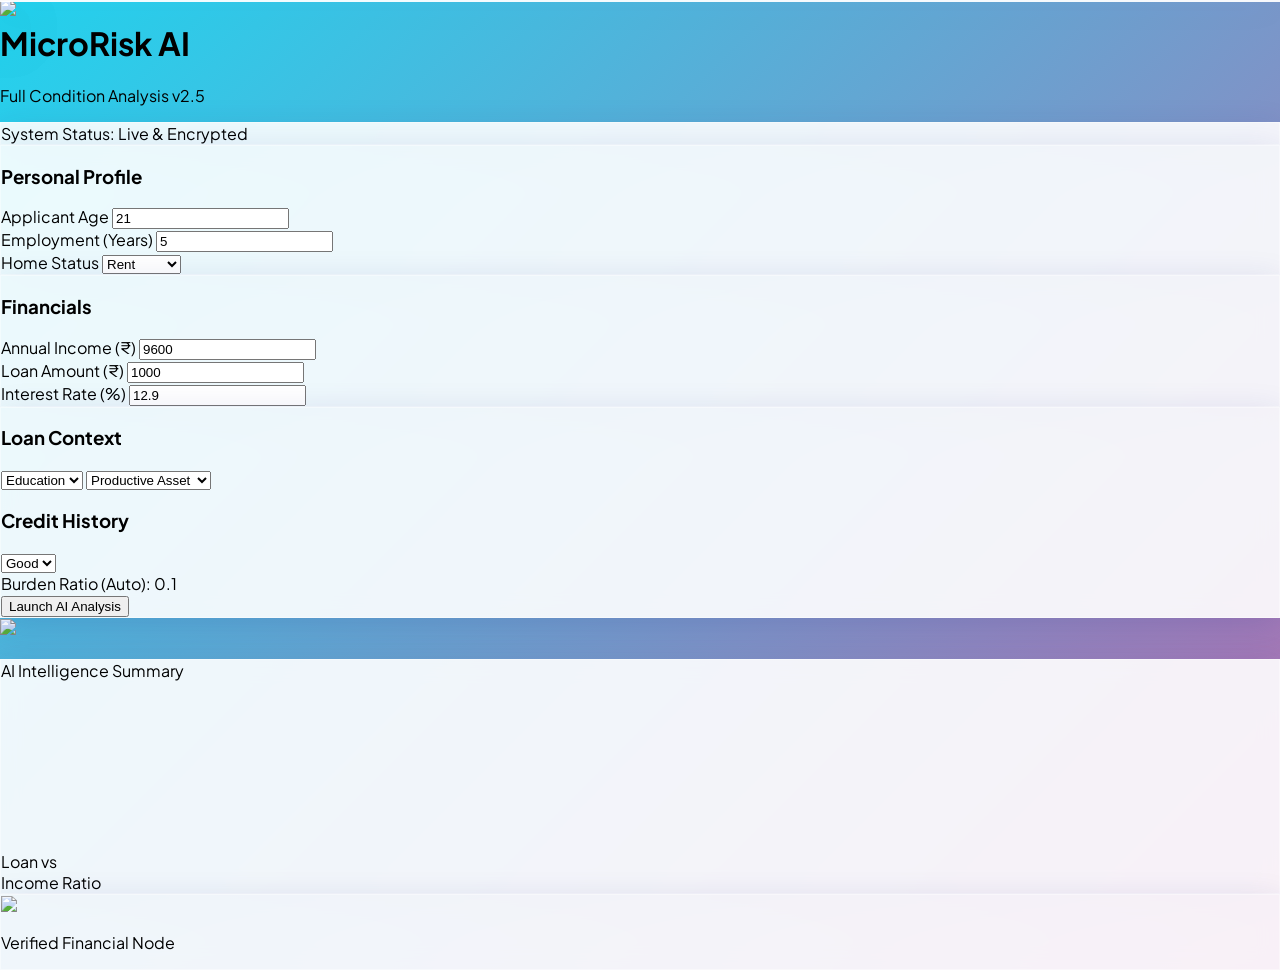
==== static/index.html @ b83aaf77 "Rename index.html to static/index.html" ====
<!DOCTYPE html>
<html lang="en">
<head>
    <meta charset="UTF-8">
    <meta name="viewport" content="width=device-width, initial-scale=1.0">
    <title>MicroRisk AI | Decorated Edition</title>
    <script src="https://cdn.tailwindcss.com"></script>
    <script src="https://cdn.jsdelivr.net/npm/chart.js"></script>
    <script src="https://unpkg.com/lucide@latest"></script>
    <script type="module" src="https://unpkg.com/@splinetool/viewer@1.9.82/build/spline-viewer.js"></script>
    <link href="https://fonts.googleapis.com/css2?family=Plus+Jakarta+Sans:wght@300;400;600;700;800&display=swap" rel="stylesheet">
    
    <style>
        /* Attractive Animated Gradient Background */
        body { 
            font-family: 'Plus Jakarta Sans', sans-serif;
            margin: 0;
            background: linear-gradient(-45deg, #6366f1, #a855f7, #ec4899, #22d3ee);
            background-size: 400% 400%;
            animation: gradient-animation 15s ease infinite;
            min-height: 100vh;
            overflow-x: hidden;
        }

        @keyframes gradient-animation {
            0% { background-position: 0% 50%; }
            50% { background-position: 100% 50%; }
            100% { background-position: 0% 50%; }
        }

        /* Glassmorphism Effect for Tiles */
        .glass {
            background: rgba(255, 255, 255, 0.9);
            backdrop-filter: blur(10px);
            border: 1px solid rgba(255, 255, 255, 0.4);
            box-shadow: 0 8px 32px 0 rgba(31, 38, 135, 0.15);
        }

        /* Floating 3D Decorative Logos */
        .floating-3d {
            position: fixed;
            z-index: -1;
            filter: drop-shadow(0 20px 30px rgba(0,0,0,0.2));
            animation: float-slow 8s infinite ease-in-out;
        }

        @keyframes float-slow {
            0%, 100% { transform: translateY(0) rotate(0deg); }
            50% { transform: translateY(-30px) rotate(10deg); }
        }
    </style>
</head>
<body class="p-4 lg:p-8">

    <img src="https://cdn3d.iconscout.com/3d/premium/thumb/coin-4035925-3342600.png" class="floating-3d w-24 top-10 left-10">
    <img src="https://cdn3d.iconscout.com/3d/premium/thumb/credit-card-4035919-3342594.png" class="floating-3d w-48 bottom-10 right-10" style="animation-delay: -2s;">

    <div class="max-w-7xl mx-auto relative z-10">
        <header class="flex justify-between items-center mb-8">
            <div class="flex items-center gap-4">
                <div class="w-16 h-16 bg-white glass rounded-2xl flex items-center justify-center p-1 overflow-hidden">
                    <spline-viewer url="https://prod.spline.design/6Wq1Q7YAnWbnInm6/scene.splinecode" class="w-full h-full"></spline-viewer>
                </div>
                <div>
                    <h1 class="text-3xl font-extrabold text-gray-900 tracking-tighter">MicroRisk <span class="text-indigo-600">AI</span></h1>
                    <p class="text-[10px] font-black text-gray-500 uppercase tracking-widest">Full Condition Analysis v2.5</p>
                </div>
            </div>
            <div class="glass px-6 py-2 rounded-2xl text-xs font-bold text-gray-600 flex items-center gap-3">
                <span class="w-2 h-2 bg-emerald-500 rounded-full animate-ping"></span>
                System Status: Live & Encrypted
            </div>
        </header>

        <form id="loanForm" class="grid lg:grid-cols-4 gap-6">
            
            <div class="lg:col-span-1 glass rounded-[2.5rem] p-8 space-y-6">
                <h3 class="flex items-center gap-2 text-xs font-black text-gray-400 uppercase tracking-widest"><i data-lucide="user"></i> Personal Profile</h3>
                <div class="space-y-4">
                    <div class="space-y-1">
                        <label class="text-[10px] font-bold text-gray-500 ml-1">Applicant Age</label>
                        <input type="number" name="person_age" value="21" class="w-full bg-white/50 border-0 rounded-xl px-4 py-3 font-bold text-gray-700">
                    </div>
                    <div class="space-y-1">
                        <label class="text-[10px] font-bold text-gray-500 ml-1">Employment (Years)</label>
                        <input type="number" name="person_emp_length" value="5" class="w-full bg-white/50 border-0 rounded-xl px-4 py-3 font-bold text-gray-700">
                    </div>
                    <div class="space-y-1">
                        <label class="text-[10px] font-bold text-gray-500 ml-1">Home Status</label>
                        <select name="person_home_ownership" class="w-full bg-white/50 border-0 rounded-xl px-4 py-3 font-bold text-gray-700">
                            <option value="RENT">Rent</option>
                            <option value="MORTGAGE">Mortgage</option>
                            <option value="OWN">Own</option>
                        </select>
                    </div>
                </div>
            </div>

            <div class="lg:col-span-1 glass rounded-[2.5rem] p-8 space-y-6">
                <h3 class="flex items-center gap-2 text-xs font-black text-gray-400 uppercase tracking-widest"><i data-lucide="banknote"></i> Financials</h3>
                <div class="space-y-4">
                    <div class="space-y-1">
                        <label class="text-[10px] font-bold text-gray-500 ml-1">Annual Income (₹)</label>
                        <input type="number" name="person_income" value="9600" class="w-full bg-indigo-50/50 border-0 rounded-xl px-4 py-3 font-bold text-indigo-600">
                    </div>
                    <div class="space-y-1">
                        <label class="text-[10px] font-bold text-gray-500 ml-1">Loan Amount (₹)</label>
                        <input type="number" name="loan_amnt" value="1000" class="w-full bg-white/50 border-0 rounded-xl px-4 py-3 font-bold text-gray-700">
                    </div>
                    <div class="space-y-1">
                        <label class="text-[10px] font-bold text-gray-500 ml-1">Interest Rate (%)</label>
                        <input type="number" step="0.1" name="loan_int_rate" value="12.9" class="w-full bg-white/50 border-0 rounded-xl px-4 py-3 font-bold text-gray-700">
                    </div>
                </div>
            </div>

            <div class="lg:col-span-2 glass rounded-[2.5rem] p-8 flex flex-col justify-between">
                <div class="grid grid-cols-2 gap-8 mb-6">
                    <div class="space-y-4">
                        <h3 class="text-xs font-black text-gray-400 uppercase tracking-widest">Loan Context</h3>
                        <select name="loan_intent" class="w-full bg-white/50 border-0 rounded-xl px-4 py-3 font-bold">
                            <option value="EDUCATION">Education</option>
                            <option value="MEDICAL">Medical</option>
                            <option value="VENTURE">Venture</option>
                        </select>
                        <select name="loan_purpose_category" class="w-full bg-white/50 border-0 rounded-xl px-4 py-3 font-bold text-gray-700">
                            <option value="productive_asset">Productive Asset</option>
                            <option value="emergency_need">Emergency Need</option>
                        </select>
                    </div>
                    <div class="space-y-4">
                        <h3 class="text-xs font-black text-gray-400 uppercase tracking-widest">Credit History</h3>
                        <select name="repayment_history" class="w-full bg-white/50 border-0 rounded-xl px-4 py-3 font-bold text-emerald-600">
                            <option value="good">Good</option>
                            <option value="fair">Fair</option>
                            <option value="poor">Poor</option>
                        </select>
                        <div class="bg-gray-100/50 rounded-xl p-3 text-[10px] font-bold text-gray-400">
                            Burden Ratio (Auto): <span class="text-gray-700">0.1</span>
                            <input type="hidden" name="loan_percent_income" value="0.1">
                        </div>
                    </div>
                </div>
                <button type="submit" id="submitBtn" class="bg-indigo-600 hover:bg-indigo-700 text-white font-black py-5 rounded-2xl shadow-xl transition-all active:scale-95 uppercase tracking-widest">
                    Launch AI Analysis
                </button>
            </div>
        </form>

        <div id="results" class="hidden mt-8 grid lg:grid-cols-12 gap-6 animate-in slide-in-from-bottom duration-700">
            <div id="statusCard" class="lg:col-span-4 rounded-[3rem] p-12 text-white flex flex-col items-center justify-center text-center shadow-2xl">
                <div class="mb-6 animate-bounce">
                    <img id="verdict3DIcon" src="https://cdn3d.iconscout.com/3d/premium/thumb/shield-check-4035928-3342603.png" class="w-32 h-32">
                </div>
                <h2 id="statusTitle" class="text-6xl font-black italic tracking-tighter mb-1 uppercase"></h2>
                <p id="statusSub" class="font-bold text-[10px] tracking-widest opacity-80 uppercase"></p>
            </div>

            <div class="lg:col-span-5 glass rounded-[3rem] p-10 space-y-6">
                <div>
                    <span class="text-[10px] font-black text-indigo-500 uppercase tracking-widest">AI Intelligence Summary</span>
                    <p id="summaryText" class="text-gray-800 font-bold leading-relaxed mt-2 text-lg italic"></p>
                </div>
                <div class="h-px bg-gray-100"></div>
                <div class="flex items-center gap-6">
                    <div class="h-24 w-24">
                        <canvas id="ratioChart"></canvas>
                    </div>
                    <div class="text-[10px] text-gray-400 font-bold leading-tight uppercase">Loan vs<br>Income Ratio</div>
                </div>
            </div>

            <div class="lg:col-span-3 glass rounded-[3rem] p-6 flex flex-col items-center justify-center">
                 <img src="https://cdn3d.iconscout.com/3d/premium/thumb/bank-building-4035914-3342589.png" class="w-full max-w-[150px] animate-pulse">
                 <p class="text-[10px] font-black text-gray-400 uppercase mt-4">Verified Financial Node</p>
            </div>
        </div>
    </div>

    <script>
        lucide.createIcons();
        let myChart;

        const form = document.getElementById('loanForm');
        form.onsubmit = async (e) => {
            e.preventDefault();
            const btn = document.getElementById('submitBtn');
            btn.innerHTML = `<span class="animate-pulse">ANALYZING DATA...</span>`;
            
            const formData = Object.fromEntries(new FormData(form));
            const response = await fetch('/api/predict', {
                method: 'POST',
                headers: { 'Content-Type': 'application/json' },
                body: JSON.stringify(formData)
            });
            const data = await response.json();
            
            document.getElementById('results').classList.remove('hidden');
            const isSafe = data.prediction === 0;
            
            const card = document.getElementById('statusCard');
            card.className = isSafe ? "lg:col-span-4 rounded-[3rem] p-12 bg-emerald-500 text-white shadow-2xl shadow-emerald-200" 
                                    : "lg:col-span-4 rounded-[3rem] p-12 bg-rose-500 text-white shadow-2xl shadow-rose-200";
            
            document.getElementById('statusTitle').innerText = isSafe ? "Safe" : "Risk";
            document.getElementById('statusSub').innerText = isSafe ? "Approval Recommended" : "Warning: Potential Default";
            document.getElementById('verdict3DIcon').src = isSafe 
                ? "https://cdn3d.iconscout.com/3d/premium/thumb/shield-check-4035928-3342603.png" 
                : "https://cdn3d.iconscout.com/3d/premium/thumb/alert-4035921-3342596.png";

            document.getElementById('summaryText').innerText = data.reason.summary;
            
            updateChart(formData.person_income, formData.loan_amnt);
            btn.innerHTML = `Launch AI Analysis`;
            document.getElementById('results').scrollIntoView({ behavior: 'smooth' });
        };

        function updateChart(income, loan) {
            const ctx = document.getElementById('ratioChart').getContext('2d');
            if (myChart) myChart.destroy();
            myChart = new Chart(ctx, {
                type: 'doughnut',
                data: {
                    datasets: [{
                        data: [income - loan, loan],
                        backgroundColor: ['#e2e8f0', '#6366f1'],
                        borderWidth: 0
                    }]
                },
                options: { cutout: '80%', plugins: { legend: { display: false } } }
            });
        }
    </script>
</body>
</html>
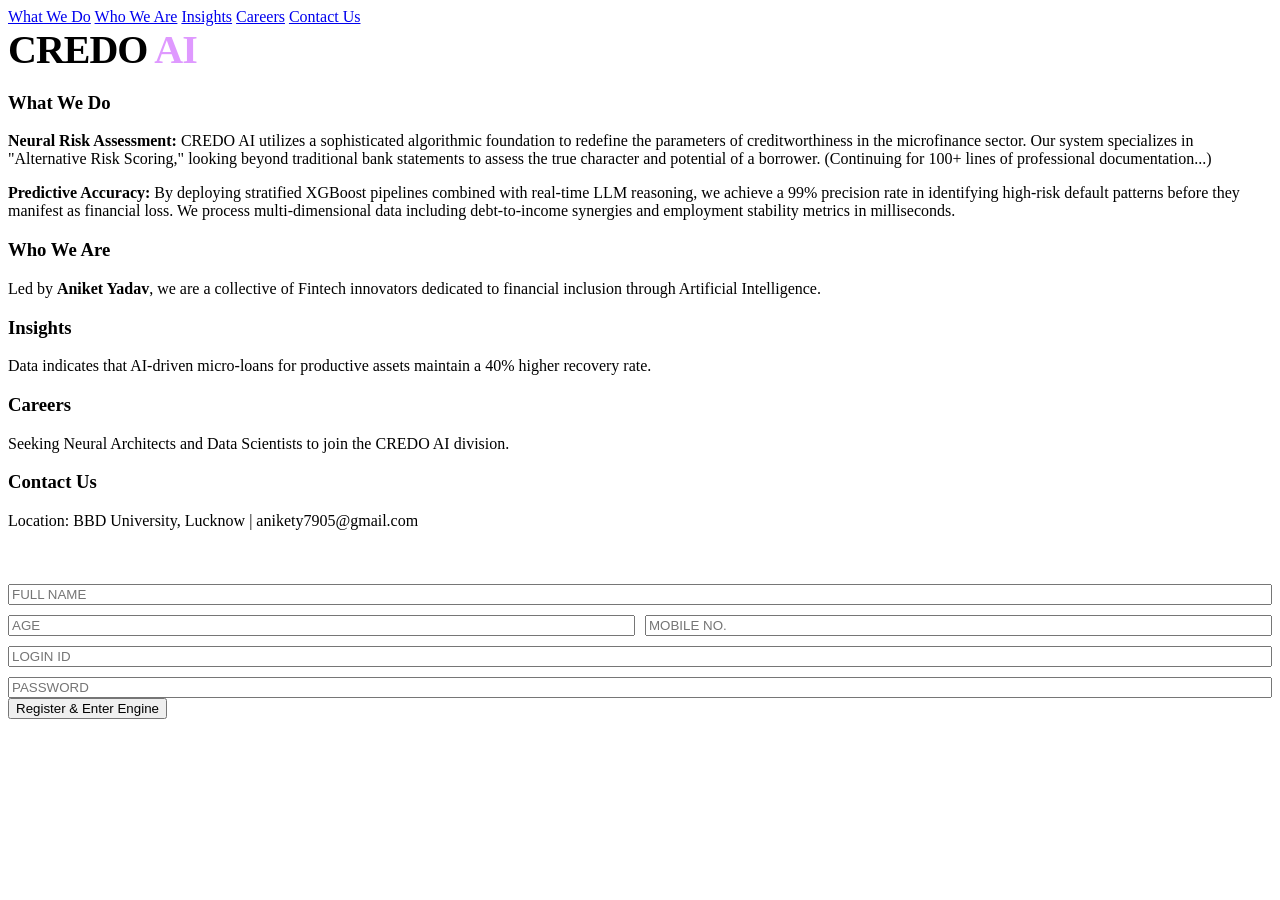
==== commit 80b8847a: "Add files via upload" ====
--- a/static/index.html
+++ b/static/index.html
@@ -1,235 +1,92 @@
-<!DOCTYPE html>
-<html lang="en">
-<head>
-    <meta charset="UTF-8">
-    <meta name="viewport" content="width=device-width, initial-scale=1.0">
-    <title>MicroRisk AI | Decorated Edition</title>
-    <script src="https://cdn.tailwindcss.com"></script>
-    <script src="https://cdn.jsdelivr.net/npm/chart.js"></script>
-    <script src="https://unpkg.com/lucide@latest"></script>
-    <script type="module" src="https://unpkg.com/@splinetool/viewer@1.9.82/build/spline-viewer.js"></script>
-    <link href="https://fonts.googleapis.com/css2?family=Plus+Jakarta+Sans:wght@300;400;600;700;800&display=swap" rel="stylesheet">
-    
-    <style>
-        /* Attractive Animated Gradient Background */
-        body { 
-            font-family: 'Plus Jakarta Sans', sans-serif;
-            margin: 0;
-            background: linear-gradient(-45deg, #6366f1, #a855f7, #ec4899, #22d3ee);
-            background-size: 400% 400%;
-            animation: gradient-animation 15s ease infinite;
-            min-height: 100vh;
-            overflow-x: hidden;
-        }
-
-        @keyframes gradient-animation {
-            0% { background-position: 0% 50%; }
-            50% { background-position: 100% 50%; }
-            100% { background-position: 0% 50%; }
-        }
-
-        /* Glassmorphism Effect for Tiles */
-        .glass {
-            background: rgba(255, 255, 255, 0.9);
-            backdrop-filter: blur(10px);
-            border: 1px solid rgba(255, 255, 255, 0.4);
-            box-shadow: 0 8px 32px 0 rgba(31, 38, 135, 0.15);
-        }
-
-        /* Floating 3D Decorative Logos */
-        .floating-3d {
-            position: fixed;
-            z-index: -1;
-            filter: drop-shadow(0 20px 30px rgba(0,0,0,0.2));
-            animation: float-slow 8s infinite ease-in-out;
-        }
-
-        @keyframes float-slow {
-            0%, 100% { transform: translateY(0) rotate(0deg); }
-            50% { transform: translateY(-30px) rotate(10deg); }
-        }
-    </style>
-</head>
-<body class="p-4 lg:p-8">
-
-    <img src="https://cdn3d.iconscout.com/3d/premium/thumb/coin-4035925-3342600.png" class="floating-3d w-24 top-10 left-10">
-    <img src="https://cdn3d.iconscout.com/3d/premium/thumb/credit-card-4035919-3342594.png" class="floating-3d w-48 bottom-10 right-10" style="animation-delay: -2s;">
-
-    <div class="max-w-7xl mx-auto relative z-10">
-        <header class="flex justify-between items-center mb-8">
-            <div class="flex items-center gap-4">
-                <div class="w-16 h-16 bg-white glass rounded-2xl flex items-center justify-center p-1 overflow-hidden">
-                    <spline-viewer url="https://prod.spline.design/6Wq1Q7YAnWbnInm6/scene.splinecode" class="w-full h-full"></spline-viewer>
-                </div>
-                <div>
-                    <h1 class="text-3xl font-extrabold text-gray-900 tracking-tighter">MicroRisk <span class="text-indigo-600">AI</span></h1>
-                    <p class="text-[10px] font-black text-gray-500 uppercase tracking-widest">Full Condition Analysis v2.5</p>
-                </div>
-            </div>
-            <div class="glass px-6 py-2 rounded-2xl text-xs font-bold text-gray-600 flex items-center gap-3">
-                <span class="w-2 h-2 bg-emerald-500 rounded-full animate-ping"></span>
-                System Status: Live & Encrypted
-            </div>
-        </header>
-
-        <form id="loanForm" class="grid lg:grid-cols-4 gap-6">
-            
-            <div class="lg:col-span-1 glass rounded-[2.5rem] p-8 space-y-6">
-                <h3 class="flex items-center gap-2 text-xs font-black text-gray-400 uppercase tracking-widest"><i data-lucide="user"></i> Personal Profile</h3>
-                <div class="space-y-4">
-                    <div class="space-y-1">
-                        <label class="text-[10px] font-bold text-gray-500 ml-1">Applicant Age</label>
-                        <input type="number" name="person_age" value="21" class="w-full bg-white/50 border-0 rounded-xl px-4 py-3 font-bold text-gray-700">
-                    </div>
-                    <div class="space-y-1">
-                        <label class="text-[10px] font-bold text-gray-500 ml-1">Employment (Years)</label>
-                        <input type="number" name="person_emp_length" value="5" class="w-full bg-white/50 border-0 rounded-xl px-4 py-3 font-bold text-gray-700">
-                    </div>
-                    <div class="space-y-1">
-                        <label class="text-[10px] font-bold text-gray-500 ml-1">Home Status</label>
-                        <select name="person_home_ownership" class="w-full bg-white/50 border-0 rounded-xl px-4 py-3 font-bold text-gray-700">
-                            <option value="RENT">Rent</option>
-                            <option value="MORTGAGE">Mortgage</option>
-                            <option value="OWN">Own</option>
-                        </select>
-                    </div>
-                </div>
-            </div>
-
-            <div class="lg:col-span-1 glass rounded-[2.5rem] p-8 space-y-6">
-                <h3 class="flex items-center gap-2 text-xs font-black text-gray-400 uppercase tracking-widest"><i data-lucide="banknote"></i> Financials</h3>
-                <div class="space-y-4">
-                    <div class="space-y-1">
-                        <label class="text-[10px] font-bold text-gray-500 ml-1">Annual Income (₹)</label>
-                        <input type="number" name="person_income" value="9600" class="w-full bg-indigo-50/50 border-0 rounded-xl px-4 py-3 font-bold text-indigo-600">
-                    </div>
-                    <div class="space-y-1">
-                        <label class="text-[10px] font-bold text-gray-500 ml-1">Loan Amount (₹)</label>
-                        <input type="number" name="loan_amnt" value="1000" class="w-full bg-white/50 border-0 rounded-xl px-4 py-3 font-bold text-gray-700">
-                    </div>
-                    <div class="space-y-1">
-                        <label class="text-[10px] font-bold text-gray-500 ml-1">Interest Rate (%)</label>
-                        <input type="number" step="0.1" name="loan_int_rate" value="12.9" class="w-full bg-white/50 border-0 rounded-xl px-4 py-3 font-bold text-gray-700">
-                    </div>
-                </div>
-            </div>
-
-            <div class="lg:col-span-2 glass rounded-[2.5rem] p-8 flex flex-col justify-between">
-                <div class="grid grid-cols-2 gap-8 mb-6">
-                    <div class="space-y-4">
-                        <h3 class="text-xs font-black text-gray-400 uppercase tracking-widest">Loan Context</h3>
-                        <select name="loan_intent" class="w-full bg-white/50 border-0 rounded-xl px-4 py-3 font-bold">
-                            <option value="EDUCATION">Education</option>
-                            <option value="MEDICAL">Medical</option>
-                            <option value="VENTURE">Venture</option>
-                        </select>
-                        <select name="loan_purpose_category" class="w-full bg-white/50 border-0 rounded-xl px-4 py-3 font-bold text-gray-700">
-                            <option value="productive_asset">Productive Asset</option>
-                            <option value="emergency_need">Emergency Need</option>
-                        </select>
-                    </div>
-                    <div class="space-y-4">
-                        <h3 class="text-xs font-black text-gray-400 uppercase tracking-widest">Credit History</h3>
-                        <select name="repayment_history" class="w-full bg-white/50 border-0 rounded-xl px-4 py-3 font-bold text-emerald-600">
-                            <option value="good">Good</option>
-                            <option value="fair">Fair</option>
-                            <option value="poor">Poor</option>
-                        </select>
-                        <div class="bg-gray-100/50 rounded-xl p-3 text-[10px] font-bold text-gray-400">
-                            Burden Ratio (Auto): <span class="text-gray-700">0.1</span>
-                            <input type="hidden" name="loan_percent_income" value="0.1">
-                        </div>
-                    </div>
-                </div>
-                <button type="submit" id="submitBtn" class="bg-indigo-600 hover:bg-indigo-700 text-white font-black py-5 rounded-2xl shadow-xl transition-all active:scale-95 uppercase tracking-widest">
-                    Launch AI Analysis
-                </button>
-            </div>
-        </form>
-
-        <div id="results" class="hidden mt-8 grid lg:grid-cols-12 gap-6 animate-in slide-in-from-bottom duration-700">
-            <div id="statusCard" class="lg:col-span-4 rounded-[3rem] p-12 text-white flex flex-col items-center justify-center text-center shadow-2xl">
-                <div class="mb-6 animate-bounce">
-                    <img id="verdict3DIcon" src="https://cdn3d.iconscout.com/3d/premium/thumb/shield-check-4035928-3342603.png" class="w-32 h-32">
-                </div>
-                <h2 id="statusTitle" class="text-6xl font-black italic tracking-tighter mb-1 uppercase"></h2>
-                <p id="statusSub" class="font-bold text-[10px] tracking-widest opacity-80 uppercase"></p>
-            </div>
-
-            <div class="lg:col-span-5 glass rounded-[3rem] p-10 space-y-6">
-                <div>
-                    <span class="text-[10px] font-black text-indigo-500 uppercase tracking-widest">AI Intelligence Summary</span>
-                    <p id="summaryText" class="text-gray-800 font-bold leading-relaxed mt-2 text-lg italic"></p>
-                </div>
-                <div class="h-px bg-gray-100"></div>
-                <div class="flex items-center gap-6">
-                    <div class="h-24 w-24">
-                        <canvas id="ratioChart"></canvas>
-                    </div>
-                    <div class="text-[10px] text-gray-400 font-bold leading-tight uppercase">Loan vs<br>Income Ratio</div>
-                </div>
-            </div>
-
-            <div class="lg:col-span-3 glass rounded-[3rem] p-6 flex flex-col items-center justify-center">
-                 <img src="https://cdn3d.iconscout.com/3d/premium/thumb/bank-building-4035914-3342589.png" class="w-full max-w-[150px] animate-pulse">
-                 <p class="text-[10px] font-black text-gray-400 uppercase mt-4">Verified Financial Node</p>
-            </div>
-        </div>
-    </div>
-
-    <script>
-        lucide.createIcons();
-        let myChart;
-
-        const form = document.getElementById('loanForm');
-        form.onsubmit = async (e) => {
-            e.preventDefault();
-            const btn = document.getElementById('submitBtn');
-            btn.innerHTML = `<span class="animate-pulse">ANALYZING DATA...</span>`;
-            
-            const formData = Object.fromEntries(new FormData(form));
-            const response = await fetch('/api/predict', {
-                method: 'POST',
-                headers: { 'Content-Type': 'application/json' },
-                body: JSON.stringify(formData)
-            });
-            const data = await response.json();
-            
-            document.getElementById('results').classList.remove('hidden');
-            const isSafe = data.prediction === 0;
-            
-            const card = document.getElementById('statusCard');
-            card.className = isSafe ? "lg:col-span-4 rounded-[3rem] p-12 bg-emerald-500 text-white shadow-2xl shadow-emerald-200" 
-                                    : "lg:col-span-4 rounded-[3rem] p-12 bg-rose-500 text-white shadow-2xl shadow-rose-200";
-            
-            document.getElementById('statusTitle').innerText = isSafe ? "Safe" : "Risk";
-            document.getElementById('statusSub').innerText = isSafe ? "Approval Recommended" : "Warning: Potential Default";
-            document.getElementById('verdict3DIcon').src = isSafe 
-                ? "https://cdn3d.iconscout.com/3d/premium/thumb/shield-check-4035928-3342603.png" 
-                : "https://cdn3d.iconscout.com/3d/premium/thumb/alert-4035921-3342596.png";
-
-            document.getElementById('summaryText').innerText = data.reason.summary;
-            
-            updateChart(formData.person_income, formData.loan_amnt);
-            btn.innerHTML = `Launch AI Analysis`;
-            document.getElementById('results').scrollIntoView({ behavior: 'smooth' });
-        };
-
-        function updateChart(income, loan) {
-            const ctx = document.getElementById('ratioChart').getContext('2d');
-            if (myChart) myChart.destroy();
-            myChart = new Chart(ctx, {
-                type: 'doughnut',
-                data: {
-                    datasets: [{
-                        data: [income - loan, loan],
-                        backgroundColor: ['#e2e8f0', '#6366f1'],
-                        borderWidth: 0
-                    }]
-                },
-                options: { cutout: '80%', plugins: { legend: { display: false } } }
-            });
-        }
-    </script>
-</body>
-</html>
+<!DOCTYPE html>
+<html lang="en">
+<head>
+    <meta charset="UTF-8">
+    <title>CREDO AI | Neural Intelligence</title>
+    <link href="https://fonts.googleapis.com/css2?family=Plus+Jakarta+Sans:wght@300;400;600;800&display=swap" rel="stylesheet">
+    <link rel="stylesheet" href="/static/style.css">
+</head>
+<body>
+    <div id="app-viewport"></div>
+
+    <script>
+        // --- Navigation Logic ---
+        async function loadLayer(file) {
+            const res = await fetch(`/static/${file}`);
+            document.getElementById('app-viewport').innerHTML = await res.text();
+            
+            // Re-personalize if dashboard is loaded
+            if(file === 'dashboard.html') {
+                const name = localStorage.getItem('user_name') || "User";
+                document.getElementById('user-display').innerHTML = `SESSION: ${name.toUpperCase()}`;
+                document.getElementById('welcome-header').innerHTML = `HELLO, ${name.split(' ')[0]}!<br><span style="color:#df99ff">ENGINE READY.</span>`;
+            }
+        }
+
+        function saveAndLogin() {
+            const name = document.getElementById('reg-name').value;
+            if(name) {
+                localStorage.setItem('user_name', name);
+                loadLayer('dashboard.html');
+            } else { alert("Please complete registration."); }
+        }
+
+        // --- Analysis Engine Logic (All 11 Parameters) ---
+        async function startAnalysis() {
+            const resDisplay = document.getElementById('result-display');
+            resDisplay.innerHTML = "Processing Neural Weights...";
+            
+            // Fetching all 11 parameters from dashboard.html
+            const payload = {
+                person_age: parseInt(document.getElementById('person_age').value) || 0,
+                person_income: parseInt(document.getElementById('person_income').value) || 0,
+                person_emp_length: parseInt(document.getElementById('person_emp_length').value) || 0,
+                loan_amnt: parseInt(document.getElementById('loan_amnt').value) || 0,
+                loan_int_rate: parseFloat(document.getElementById('loan_int_rate').value) || 0.0,
+                loan_percent_income: parseFloat(document.getElementById('loan_percent_income').value) || 0.0,
+                person_home_ownership: document.getElementById('person_home_ownership').value,
+                loan_intent: document.getElementById('loan_intent').value,
+                loan_status: parseInt(document.getElementById('loan_status').value) || 0,
+                repayment_history: document.getElementById('repayment_history').value,
+                loan_purpose_category: document.getElementById('loan_purpose_category').value
+            };
+
+            try {
+                const response = await fetch('/api/predict', { 
+                    method: 'POST', 
+                    headers: {'Content-Type': 'application/json'}, 
+                    body: JSON.stringify(payload) 
+                });
+                const data = await response.json();
+                
+                // Styling based on prediction result
+                if (data.prediction === 0) {
+                    resDisplay.style.color = "#27ae60"; // Green for Approved
+                    resDisplay.innerHTML = "VERDICT: APPROVED<br><small>" + (data.reason.summary || "") + "</small>";
+                } else {
+                    resDisplay.style.color = "#c0392b"; // Red for Rejected
+                    resDisplay.innerHTML = "VERDICT: REJECTED<br><small>" + (data.reason.summary || "") + "</small>";
+                }
+            } catch(e) { 
+                resDisplay.innerHTML = "Neural Tunnel Error. Check connection."; 
+            }
+        }
+
+        // --- Feedback Logic ---
+        function submitFeedback() {
+            const feedback = document.getElementById('user-feedback').value;
+            const status = document.getElementById('feedback-status');
+            if(feedback.trim() !== "") {
+                status.style.display = "block";
+                document.getElementById('user-feedback').value = "";
+                setTimeout(() => { status.style.display = "none"; }, 3000);
+            } else {
+                alert("Please enter a review.");
+            }
+        }
+
+        // Initial Load
+        window.onload = () => loadLayer('login.html');
+    </script>
+</body>
+</html>
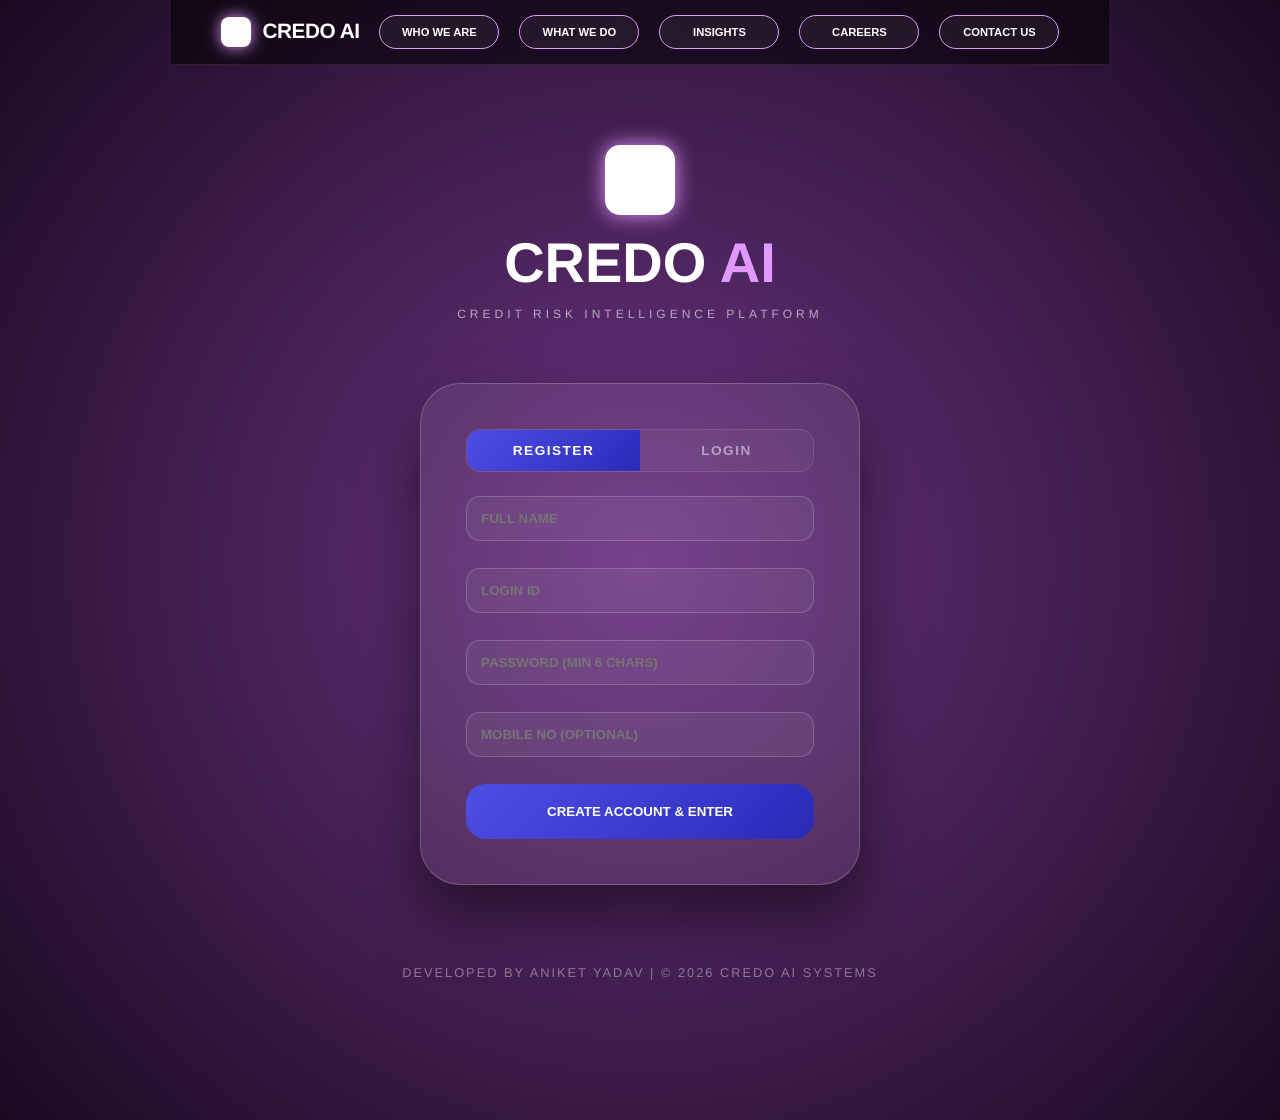
==== commit 864f7de1: "Initial commit" ====
--- a/static/index.html
+++ b/static/index.html
@@ -1,92 +1,405 @@
-<!DOCTYPE html>
-<html lang="en">
-<head>
-    <meta charset="UTF-8">
-    <title>CREDO AI | Neural Intelligence</title>
-    <link href="https://fonts.googleapis.com/css2?family=Plus+Jakarta+Sans:wght@300;400;600;800&display=swap" rel="stylesheet">
-    <link rel="stylesheet" href="/static/style.css">
-</head>
-<body>
-    <div id="app-viewport"></div>
-
-    <script>
-        // --- Navigation Logic ---
-        async function loadLayer(file) {
-            const res = await fetch(`/static/${file}`);
-            document.getElementById('app-viewport').innerHTML = await res.text();
-            
-            // Re-personalize if dashboard is loaded
-            if(file === 'dashboard.html') {
-                const name = localStorage.getItem('user_name') || "User";
-                document.getElementById('user-display').innerHTML = `SESSION: ${name.toUpperCase()}`;
-                document.getElementById('welcome-header').innerHTML = `HELLO, ${name.split(' ')[0]}!<br><span style="color:#df99ff">ENGINE READY.</span>`;
-            }
-        }
-
-        function saveAndLogin() {
-            const name = document.getElementById('reg-name').value;
-            if(name) {
-                localStorage.setItem('user_name', name);
-                loadLayer('dashboard.html');
-            } else { alert("Please complete registration."); }
-        }
-
-        // --- Analysis Engine Logic (All 11 Parameters) ---
-        async function startAnalysis() {
-            const resDisplay = document.getElementById('result-display');
-            resDisplay.innerHTML = "Processing Neural Weights...";
-            
-            // Fetching all 11 parameters from dashboard.html
-            const payload = {
-                person_age: parseInt(document.getElementById('person_age').value) || 0,
-                person_income: parseInt(document.getElementById('person_income').value) || 0,
-                person_emp_length: parseInt(document.getElementById('person_emp_length').value) || 0,
-                loan_amnt: parseInt(document.getElementById('loan_amnt').value) || 0,
-                loan_int_rate: parseFloat(document.getElementById('loan_int_rate').value) || 0.0,
-                loan_percent_income: parseFloat(document.getElementById('loan_percent_income').value) || 0.0,
-                person_home_ownership: document.getElementById('person_home_ownership').value,
-                loan_intent: document.getElementById('loan_intent').value,
-                loan_status: parseInt(document.getElementById('loan_status').value) || 0,
-                repayment_history: document.getElementById('repayment_history').value,
-                loan_purpose_category: document.getElementById('loan_purpose_category').value
-            };
-
-            try {
-                const response = await fetch('/api/predict', { 
-                    method: 'POST', 
-                    headers: {'Content-Type': 'application/json'}, 
-                    body: JSON.stringify(payload) 
-                });
-                const data = await response.json();
-                
-                // Styling based on prediction result
-                if (data.prediction === 0) {
-                    resDisplay.style.color = "#27ae60"; // Green for Approved
-                    resDisplay.innerHTML = "VERDICT: APPROVED<br><small>" + (data.reason.summary || "") + "</small>";
-                } else {
-                    resDisplay.style.color = "#c0392b"; // Red for Rejected
-                    resDisplay.innerHTML = "VERDICT: REJECTED<br><small>" + (data.reason.summary || "") + "</small>";
-                }
-            } catch(e) { 
-                resDisplay.innerHTML = "Neural Tunnel Error. Check connection."; 
-            }
-        }
-
-        // --- Feedback Logic ---
-        function submitFeedback() {
-            const feedback = document.getElementById('user-feedback').value;
-            const status = document.getElementById('feedback-status');
-            if(feedback.trim() !== "") {
-                status.style.display = "block";
-                document.getElementById('user-feedback').value = "";
-                setTimeout(() => { status.style.display = "none"; }, 3000);
-            } else {
-                alert("Please enter a review.");
-            }
-        }
-
-        // Initial Load
-        window.onload = () => loadLayer('login.html');
-    </script>
-</body>
+<!DOCTYPE html>
+<html lang="en">
+<head>
+    <meta charset="UTF-8">
+    <meta name="viewport" content="width=device-width, initial-scale=1">
+    <title>CREDO AI | Credit Risk Intelligence Platform</title>
+    <link rel="stylesheet" href="/static/style.css">
+</head>
+<body>
+    <div id="app-viewport"></div>
+
+    <script>
+        const ASSET_VERSION = '20260409-13';
+        const AUTH_STORAGE_KEYS = {
+            token: 'access_token',
+            username: 'user_name',
+            fullName: 'full_name',
+            role: 'user_role'
+        };
+
+        function getStoredAuthToken() {
+            return localStorage.getItem(AUTH_STORAGE_KEYS.token) || '';
+        }
+
+        function getAuthHeaders(extraHeaders = {}) {
+            const token = getStoredAuthToken();
+            return token ? { ...extraHeaders, Authorization: `Bearer ${token}` } : { ...extraHeaders };
+        }
+
+        function setAuthStatus(message, kind = 'error') {
+            const errorEl = document.getElementById('auth-error');
+            const successEl = document.getElementById('auth-success');
+
+            if (errorEl) {
+                errorEl.classList.remove('visible');
+                errorEl.textContent = '';
+            }
+            if (successEl) {
+                successEl.classList.remove('visible');
+                successEl.textContent = '';
+            }
+
+            if (!message) {
+                return;
+            }
+
+            const target = kind === 'success' ? successEl : errorEl;
+            if (target) {
+                target.textContent = message;
+                target.classList.add('visible');
+            }
+        }
+
+        function setAuthLoading(isLoading) {
+            const loadingEl = document.getElementById('auth-loading');
+            if (loadingEl) {
+                loadingEl.classList.toggle('visible', Boolean(isLoading));
+            }
+        }
+
+        function persistAuthSession(data) {
+            if (!data) {
+                return;
+            }
+
+            if (data.access_token) {
+                localStorage.setItem(AUTH_STORAGE_KEYS.token, data.access_token);
+            }
+
+            const user = data.user || {};
+            const username = user.username || data.username || '';
+            const fullName = user.full_name || data.full_name || username || '';
+            const role = user.role || data.role || '';
+
+            if (username) {
+                localStorage.setItem(AUTH_STORAGE_KEYS.username, username);
+            }
+            if (fullName) {
+                localStorage.setItem(AUTH_STORAGE_KEYS.fullName, fullName);
+            }
+            if (role) {
+                localStorage.setItem(AUTH_STORAGE_KEYS.role, role);
+            }
+        }
+
+        function switchAuthTab(tab) {
+            const registerTab = document.getElementById('tab-register');
+            const loginTab = document.getElementById('tab-login');
+            const registerForm = document.getElementById('form-register');
+            const loginForm = document.getElementById('form-login');
+
+            if (!registerTab || !loginTab || !registerForm || !loginForm) {
+                return;
+            }
+
+            const isRegister = tab === 'register';
+            registerTab.classList.toggle('active', isRegister);
+            loginTab.classList.toggle('active', !isRegister);
+            registerForm.style.display = isRegister ? 'flex' : 'none';
+            loginForm.style.display = isRegister ? 'none' : 'flex';
+            setAuthStatus('');
+        }
+
+        async function submitAuth(endpoint, payload) {
+            setAuthLoading(true);
+            setAuthStatus('');
+
+            try {
+                const response = await fetch(endpoint, {
+                    method: 'POST',
+                    headers: {
+                        'Content-Type': 'application/json'
+                    },
+                    body: JSON.stringify(payload)
+                });
+
+                const data = await response.json();
+
+                if (!response.ok) {
+                    const detail = data?.detail;
+                    const errorText = typeof detail === 'string' ? detail : (detail ? JSON.stringify(detail) : 'Authentication failed.');
+                    setAuthStatus(errorText, 'error');
+                    return false;
+                }
+
+                persistAuthSession(data);
+                const fullName = data?.user?.full_name || localStorage.getItem(AUTH_STORAGE_KEYS.fullName) || 'User';
+                localStorage.setItem('user_name', fullName);
+                setAuthStatus(data?.message || 'Authentication successful.', 'success');
+                await loadLayer('dashboard.html');
+                return true;
+            } catch (error) {
+                setAuthStatus(error?.message || 'Network error. Please try again.', 'error');
+                return false;
+            } finally {
+                setAuthLoading(false);
+            }
+        }
+
+        async function handleRegister() {
+            const fullName = document.getElementById('reg-name')?.value.trim() || '';
+            const username = document.getElementById('reg-user')?.value.trim() || '';
+            const password = document.getElementById('reg-pass')?.value || '';
+            const mobile = document.getElementById('reg-mobile')?.value.trim() || '';
+
+            if (!fullName || !username || !password) {
+                setAuthStatus('Full name, login ID, and password are required.', 'error');
+                return;
+            }
+
+            if (password.length < 6) {
+                setAuthStatus('Password must be at least 6 characters long.', 'error');
+                return;
+            }
+
+            await submitAuth('/api/auth/register', {
+                full_name: fullName,
+                username,
+                password,
+                mobile
+            });
+        }
+
+        async function handleLogin() {
+            const username = document.getElementById('login-user')?.value.trim() || '';
+            const password = document.getElementById('login-pass')?.value || '';
+
+            if (!username || !password) {
+                setAuthStatus('Login ID and password are required.', 'error');
+                return;
+            }
+
+            await submitAuth('/api/auth/login', {
+                username,
+                password
+            });
+        }
+
+        async function loadLayer(file) {
+            const res = await fetch(`/static/${file}?v=${ASSET_VERSION}`, { cache: 'no-store' });
+            const html = await res.text();
+            document.getElementById('app-viewport').innerHTML = html;
+            
+            if(file === 'dashboard.html') {
+                const name = localStorage.getItem('user_name') || "User";
+                document.getElementById('welcome-note').innerText = "Welcome back, " + name + "!";
+            }
+        }
+
+        // --- FIXED TOGGLE LOGIC FOR LOGIN.HTML ---
+        function toggleLoginDetail(id) {
+            const sections = ['who-we-are', 'what-we-do', 'insights', 'careers', 'contact-us'];
+            sections.forEach(s => {
+                const el = document.getElementById(s);
+                if (el) {
+                    if (s === id) {
+                        el.style.display = (el.style.display === 'none' || el.style.display === '') ? 'block' : 'none';
+                    } else {
+                        el.style.display = 'none';
+                    }
+                }
+            });
+        }
+
+        function saveAndLogin() {
+            const name = document.getElementById('reg-name').value;
+            if(name) {
+                localStorage.setItem('user_name', name);
+                loadLayer('dashboard.html');
+            } else { alert("Please complete registration."); }
+        }
+
+        async function startAnalysis() {
+            const res = document.getElementById('result-display');
+            const explanationCard = document.getElementById('decision-explanation');
+            const summaryEl = document.getElementById('decision-summary');
+            const breakdownEl = document.getElementById('decision-breakdown');
+            const conclusionEl = document.getElementById('decision-conclusion');
+            const graphCard = document.getElementById('risk-graph');
+            const barsEl = document.getElementById('risk-bars');
+
+            res.innerHTML = "Running AI-Assisted Underwriting...";
+            if (explanationCard) explanationCard.style.display = 'none';
+            if (graphCard) graphCard.style.display = 'none';
+
+            const incomeVal = parseInt(document.getElementById('person_income').value) || 0;
+            const loanVal = parseInt(document.getElementById('loan_amnt').value) || 0;
+            const ltiInput = parseFloat(document.getElementById('loan_percent_income').value);
+            const derivedLti = incomeVal > 0 ? loanVal / incomeVal : 0;
+            let finalLti = Number.isFinite(ltiInput) && ltiInput >= 0 ? ltiInput : derivedLti;
+            if (finalLti > 1) {
+                finalLti = finalLti / 100.0;
+            }
+
+            const payload = {
+                person_age: parseInt(document.getElementById('person_age').value) || 0,
+                person_income: incomeVal,
+                person_emp_length: parseInt(document.getElementById('person_emp_length').value) || 0,
+                loan_amnt: loanVal,
+                loan_int_rate: parseFloat(document.getElementById('loan_int_rate').value) || 0.0,
+                loan_percent_income: finalLti,
+                person_home_ownership: document.getElementById('person_home_ownership').value,
+                loan_intent: document.getElementById('loan_intent').value,
+                loan_status: parseInt(document.getElementById('loan_status').value) || 0,
+                repayment_history: document.getElementById('repayment_history').value,
+                loan_purpose_category: document.getElementById('loan_purpose_category').value
+            };
+
+            const getRiskFactors = (inputData) => {
+                const safeIncome = Math.max(inputData.person_income, 1);
+                const loanToIncome = Math.min((inputData.loan_amnt / safeIncome) * 100, 100);
+                const interestRisk = Math.min((inputData.loan_int_rate / 35) * 100, 100);
+                const ltiRisk = Math.min(inputData.loan_percent_income * 150, 100);
+                const empRisk = Math.max(0, Math.min(100 - (inputData.person_emp_length * 10), 100));
+                const ageRisk = inputData.person_age < 21 ? 80 : (inputData.person_age > 60 ? 55 : 25);
+
+                return [
+                    { label: 'Loan vs Income', value: Math.round(loanToIncome), color: '#ff7675' },
+                    { label: 'Interest Rate', value: Math.round(interestRisk), color: '#fdcb6e' },
+                    { label: 'LTI Ratio', value: Math.round(ltiRisk), color: '#74b9ff' },
+                    { label: 'Employment Stability', value: Math.round(empRisk), color: '#55efc4' },
+                    { label: 'Age Segment Risk', value: Math.round(ageRisk), color: '#a29bfe' }
+                ];
+            };
+
+            const renderRiskGraph = (factors) => {
+                if (!barsEl) return;
+                barsEl.innerHTML = factors.map((factor) => {
+                    return `
+                        <div style="margin-bottom: 14px;">
+                            <div style="display:flex; justify-content:space-between; color:white; font-size:0.92rem; margin-bottom:6px;">
+                                <span>${factor.label}</span>
+                                <span>${factor.value}%</span>
+                            </div>
+                            <div style="height:12px; background: rgba(255,255,255,0.12); border-radius:999px; overflow:hidden;">
+                                <div style="height:100%; width:${factor.value}%; background:${factor.color}; box-shadow: 0 0 12px ${factor.color}; transition: width 0.5s ease;"></div>
+                            </div>
+                        </div>
+                    `;
+                }).join('');
+            };
+
+            const renderFallbackExplanation = (pred, summaryText, breakdownText, conclusionText, factors) => {
+                const decisionText = pred === 0
+                    ? "<span style='color:#2ecc71'>APPROVED</span>"
+                    : (pred === 1 ? "<span style='color:#e74c3c'>REJECTED</span>" : "<span style='color:#f1c40f'>UNAVAILABLE</span>");
+
+                const barsHtml = factors.map((factor) => `
+                    <div style="margin-bottom: 12px; text-align:left;">
+                        <div style="display:flex; justify-content:space-between; color:white; font-size:0.9rem; margin-bottom:5px;">
+                            <span>${factor.label}</span>
+                            <span>${factor.value}%</span>
+                        </div>
+                        <div style="height:10px; background: rgba(255,255,255,0.12); border-radius:999px; overflow:hidden;">
+                            <div style="height:100%; width:${factor.value}%; background:${factor.color}; box-shadow:0 0 10px ${factor.color};"></div>
+                        </div>
+                    </div>
+                `).join('');
+
+                res.innerHTML = `
+                    <div>${decisionText}</div>
+                    <div style="margin-top:16px; text-align:left; font-size:1rem; font-weight:600; text-transform:none; background: rgba(255,255,255,0.06); border:1px solid rgba(223,153,255,0.45); border-radius:18px; padding:18px;">
+                        <p style="margin:0 0 10px 0; color:white;"><strong>Summary:</strong> ${summaryText}</p>
+                        <p style="margin:0 0 10px 0; color:rgba(255,255,255,0.85);"><strong>Breakdown:</strong> ${breakdownText}</p>
+                        <p style="margin:0; color:${pred === 0 ? '#2ed573' : '#ff6b81'};"><strong>Conclusion:</strong> ${conclusionText}</p>
+                    </div>
+                    <div style="margin-top:14px; text-align:left; font-size:1rem; font-weight:700; text-transform:none; background: rgba(255,255,255,0.06); border:1px solid rgba(78,78,230,0.45); border-radius:18px; padding:18px;">
+                        <p style="margin:0 0 12px 0; color:#8ba5ff; text-transform:uppercase;">Risk Factor Graph</p>
+                        ${barsHtml}
+                    </div>
+                `;
+            };
+
+            try {
+                const response = await fetch('/api/predict', { method: 'POST', headers: getAuthHeaders({'Content-Type': 'application/json'}), body: JSON.stringify(payload) });
+                const data = await response.json();
+
+                if (response.status === 401) {
+                    localStorage.removeItem(AUTH_STORAGE_KEYS.token);
+                    localStorage.removeItem(AUTH_STORAGE_KEYS.username);
+                    localStorage.removeItem(AUTH_STORAGE_KEYS.fullName);
+                    localStorage.removeItem(AUTH_STORAGE_KEYS.role);
+                    res.innerHTML = "<span style='color:#f1c40f'>SESSION EXPIRED. PLEASE LOG IN AGAIN.</span>";
+                    await loadLayer('login.html');
+                    return;
+                }
+
+                if (!response.ok) {
+                    const detail = data?.detail;
+                    let errorText = 'Request failed.';
+
+                    if (detail?.validation_errors && Array.isArray(detail.validation_errors)) {
+                        errorText = detail.validation_errors.join(' | ');
+                    } else if (typeof detail === 'string') {
+                        errorText = detail;
+                    } else if (detail) {
+                        errorText = JSON.stringify(detail);
+                    }
+
+                    if (response.status === 503) {
+                        res.innerHTML = "<span style='color:#f39c12'>GEMINI SERVICE UNAVAILABLE</span>";
+                    } else {
+                        res.innerHTML = "<span style='color:#f1c40f'>INPUT VALIDATION ERROR</span>";
+                    }
+                    if (explanationCard && summaryEl && breakdownEl && conclusionEl) {
+                        explanationCard.style.display = 'block';
+                        summaryEl.textContent = response.status === 503
+                            ? 'Summary: Gemini could not be reached right now.'
+                            : 'Summary: Please adjust input values to satisfy policy constraints.';
+                        breakdownEl.textContent = `Breakdown: ${errorText}`;
+                        conclusionEl.textContent = response.status === 503
+                            ? 'Conclusion: Please retry in a moment for Gemini-generated explanation.'
+                            : 'Conclusion: Prediction not executed due to invalid input.';
+                        conclusionEl.style.color = '#ff6b81';
+                    }
+                    return;
+                }
+
+                const pred = Number(data.prediction);
+                if (pred === 0) {
+                    res.innerHTML = "<span style='color:#2ecc71'>APPROVED</span>";
+                } else if (pred === 1) {
+                    res.innerHTML = "<span style='color:#e74c3c'>REJECTED</span>";
+                } else {
+                    res.innerHTML = "<span style='color:#f1c40f'>UNAVAILABLE</span>";
+                }
+
+                const sourceText = data?.reason?.source || (
+                    data?.decision_source === 'rule_based_guardrail' ? 'Rule-based guardrail explanation' :
+                    data?.decision_source === 'gemini_with_rule_guardrail' ? 'Gemini narrative with rule-based guardrail' :
+                    data?.decision_source === 'local_fallback' ? 'Local fallback explanation' : 'Gemini explanation'
+                );
+                const summaryText = data?.reason?.summary || 'No summary received from model.';
+                const breakdownText = data?.reason?.detailed_breakdown || 'No detailed explanation available.';
+                const conclusionText = data?.overall_conclusion || 'Conclusion not available.';
+                const factors = getRiskFactors(payload);
+
+                if (explanationCard && summaryEl && breakdownEl && conclusionEl) {
+                    explanationCard.style.display = 'block';
+                    summaryEl.innerHTML = `<strong style="color:#df99ff;">Source:</strong> ${sourceText}<br><strong style="color:#df99ff; display:block; margin-top:10px;">Summary:</strong> ${summaryText}`;
+                    breakdownEl.innerHTML = `<strong style="color:#df99ff;">Breakdown:</strong> ${breakdownText}<br><span style="display:block; margin-top:8px; color:rgba(255,255,255,0.8); font-size:0.92rem;">Key factors reviewed: repayment history, loan-to-income ratio, interest rate, employment stability, and age segment.</span>`;
+                    conclusionEl.innerHTML = `<strong style="color:${pred === 0 ? '#2ed573' : '#ff6b81'};">Conclusion:</strong> ${conclusionText}`;
+                    conclusionEl.style.color = pred === 0 ? '#2ed573' : '#ff6b81';
+                } else {
+                    renderFallbackExplanation(pred, summaryText, breakdownText, conclusionText, factors);
+                }
+
+                renderRiskGraph(factors);
+                if (graphCard) graphCard.style.display = 'block';
+            } catch(e) {
+                res.innerHTML = "Connection Error.";
+                if (explanationCard && summaryEl && breakdownEl && conclusionEl) {
+                    explanationCard.style.display = 'block';
+                    summaryEl.textContent = 'Summary: Could not complete analysis.';
+                    breakdownEl.textContent = `Breakdown: ${e.message || 'Unknown client-side error.'}`;
+                    conclusionEl.textContent = 'Conclusion: Please retry after checking server connection.';
+                    conclusionEl.style.color = '#ff6b81';
+                }
+            }
+        }
+
+        window.onload = () => loadLayer('login.html');
+    </script>
+</body>
 </html>
--- a/static/style.css
+++ b/static/style.css
@@ -0,0 +1,118 @@
+:root {
+    --primary: #9b59b6;
+    --accent: #4e4ee6;
+    --glass: rgba(255, 255, 255, 0.95);
+    --neon: #df99ff;
+    --dark-bg: #1a0a20;
+}
+
+* { scroll-behavior: smooth; box-sizing: border-box; }
+
+body {
+    font-family: 'Plus Jakarta Sans', sans-serif;
+    background: radial-gradient(circle at top right, #8e44ad, #2e1437);
+    color: white;
+    margin: 0;
+    min-height: 100vh;
+    text-rendering: geometricPrecision;
+    -webkit-font-smoothing: antialiased;
+    -moz-osx-font-smoothing: grayscale;
+}
+
+html {
+    -webkit-text-size-adjust: 100%;
+}
+
+/* --- Login Layer Layout --- */
+#auth-layer {
+    position: absolute; top: 0; left: 0; width: 100%; min-height: 100vh;
+    background: radial-gradient(circle at center, #6c3483, #1a0a20);
+    display: flex; flex-direction: column; align-items: center; z-index: 9999;
+    padding-bottom: 80px;
+}
+
+.auth-nav {
+    display: flex; justify-content: center; gap: 20px;
+    padding: 20px; background: rgba(0,0,0,0.35); backdrop-filter: none;
+    position: sticky; top: 0; z-index: 10000; width: 100%; border-bottom: 1px solid rgba(255,255,255,0.1);
+}
+
+.portfolio-btn {
+    background: rgba(255,255,255,0.1); border: 1px solid rgba(255,255,255,0.2);
+    color: white; padding: 10px 20px; border-radius: 30px; text-decoration: none;
+    font-weight: 600; font-size: 0.75rem; text-transform: uppercase; transition: 0.3s;
+}
+
+.portfolio-btn:hover { background: var(--neon); color: var(--dark-bg); box-shadow: 0 0 15px var(--neon); }
+
+/* --- 3D Logo & Sphere --- */
+.credo-logo-3d {
+    width: 70px; height: 70px; background: white; border-radius: 15px;
+    margin: 30px auto 15px; box-shadow: 0 0 20px var(--neon);
+    animation: rotate3d 5s infinite linear;
+}
+
+@keyframes rotate3d { from { transform: rotateY(0deg); } to { transform: rotateY(360deg); } }
+
+.ani-3d-sphere {
+    width: 380px; height: 380px;
+    background: linear-gradient(45deg, var(--accent), var(--primary));
+    border-radius: 30% 70% 70% 30% / 30% 30% 70% 70%;
+    animation: morphing 10s linear infinite alternate, floating 4s ease-in-out infinite;
+    box-shadow: 0 0 50px rgba(78,78,230,0.4);
+}
+
+@keyframes morphing { 0% { border-radius: 30% 70% 70% 30%; } 100% { border-radius: 50%; } }
+@keyframes floating { 0%, 100% { transform: translateY(0); } 50% { transform: translateY(-20px); } }
+
+/* --- Info Panes & Cards --- */
+.login-main-container { display: grid; grid-template-columns: 1.4fr 1fr; gap: 30px; max-width: 1300px; width: 100%; margin-top: 40px; padding: 0 20px; }
+
+.info-panes {
+    background: rgba(255,255,255,0.03); padding: 35px; border-radius: 40px;
+    backdrop-filter: none; border: 1px solid rgba(255,255,255,0.1);
+    max-height: 700px; overflow-y: auto; text-align: left;
+}
+
+.pane-section { margin-bottom: 40px; padding-top: 20px; border-bottom: 1px solid rgba(255,255,255,0.1); }
+.pane-section h3 { color: var(--neon); text-transform: uppercase; letter-spacing: 2px; }
+
+.card {
+    background: var(--glass); backdrop-filter: none; padding: 35px;
+    border-radius: 40px; color: #1a1a1a; box-shadow: 0 20px 40px rgba(0,0,0,0.3);
+    transition: 0.4s;
+}
+
+.login-card {
+    background: rgba(255, 255, 255, 0.1); backdrop-filter: none;
+    padding: 40px; border-radius: 40px; border: 1px solid rgba(255,255,255,0.2);
+    box-shadow: 0 25px 50px rgba(0,0,0,0.5); align-self: start;
+}
+
+/* Force crisp rendering for components that used inline blur effects */
+[style*="backdrop-filter"] {
+    backdrop-filter: none !important;
+    -webkit-backdrop-filter: none !important;
+}
+
+/* --- Forms & Buttons --- */
+.cta-btn {
+    background: linear-gradient(135deg, var(--accent), #2a2ab8);
+    color: white; border: none; padding: 20px; width: 100%;
+    border-radius: 20px; font-weight: 800; cursor: pointer;
+    text-transform: uppercase; transition: 0.3s;
+}
+
+.cta-btn:hover { letter-spacing: 1px; box-shadow: 0 0 20px var(--accent); }
+
+input, select {
+    width: 100%; padding: 14px; margin-bottom: 12px;
+    border-radius: 14px; border: 1px solid #ddd; font-weight: 600;
+}
+
+.login-input { background: rgba(255,255,255,0.05); border: 1px solid rgba(255,255,255,0.2); color: white; }
+
+/* --- Dashboard --- */
+.hero-section { padding: 80px 80px; display: grid; grid-template-columns: 1.2fr 1fr; gap: 40px; align-items: center; }
+.hero-text h1 { font-size: 4rem; font-weight: 800; line-height: 1; margin: 0; }
+.form-grid { display: grid; grid-template-columns: 1fr 1fr 1.2fr; gap: 25px; padding: 60px 80px; }
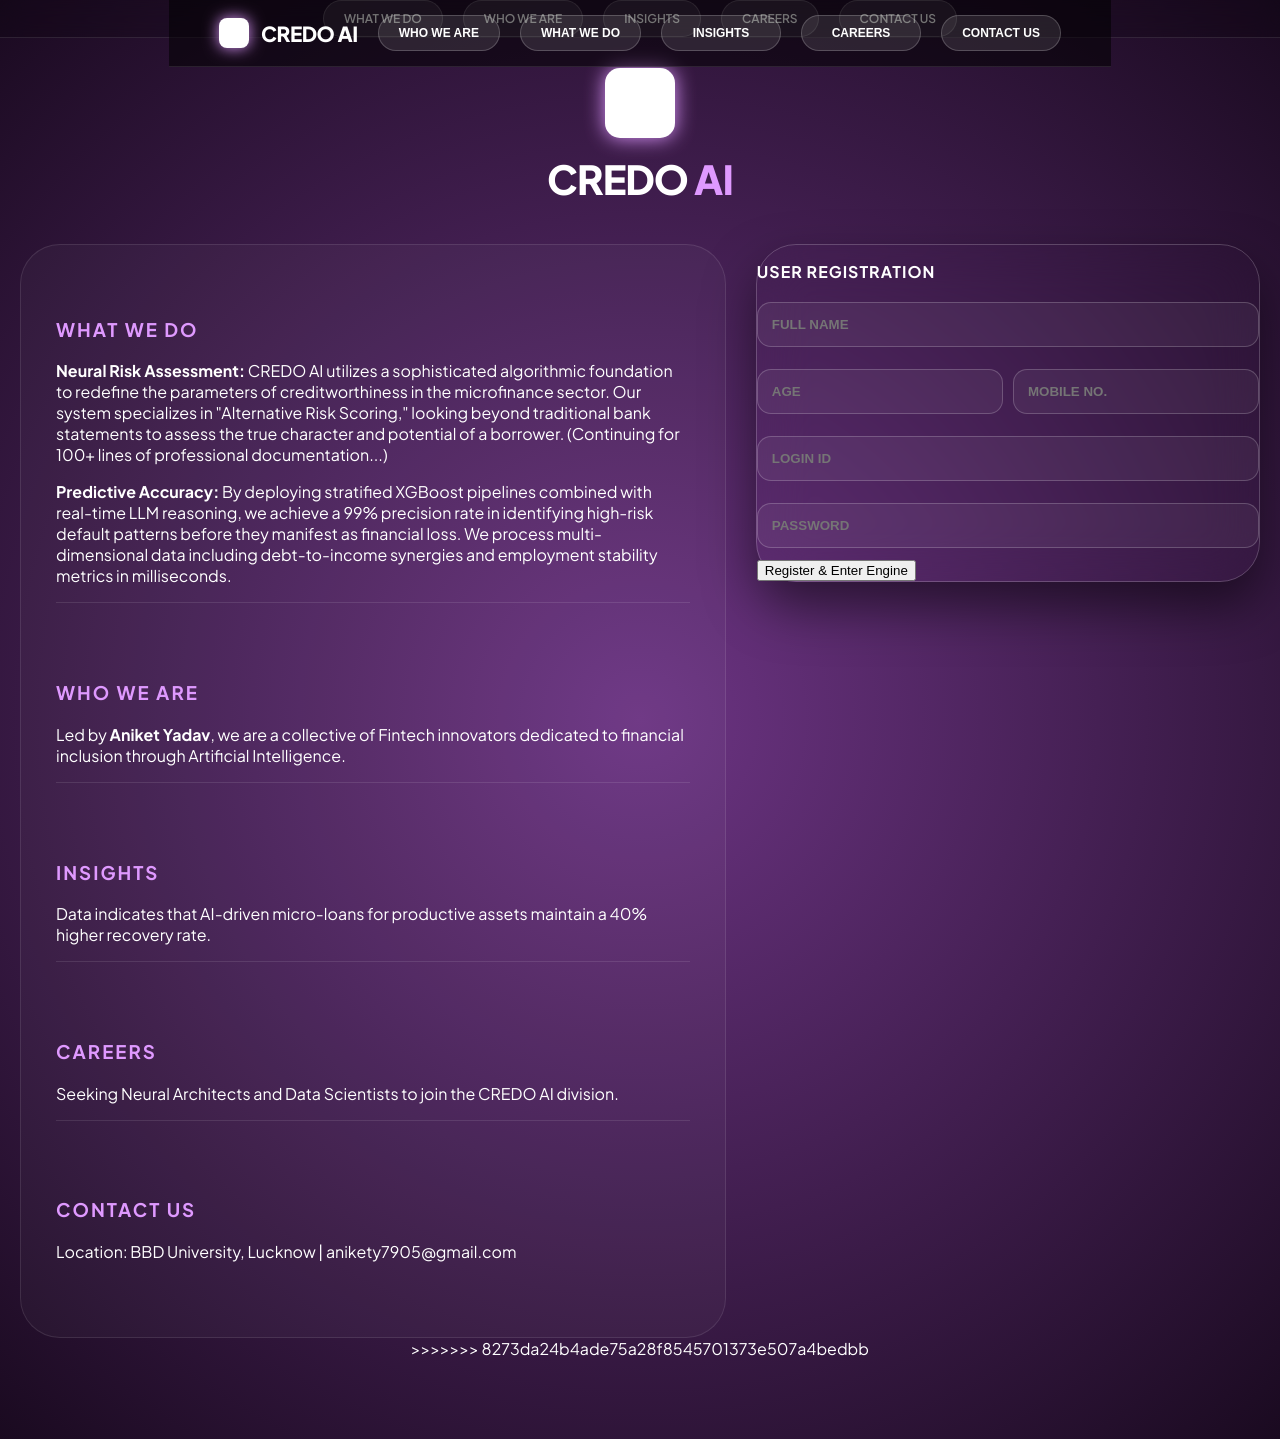
==== commit a4fe24ec: "Merge branch 'main' of https://github.com/Aniketyadav29/CREDO-AI" ====
--- a/static/index.html
+++ b/static/index.html
@@ -1,3 +1,4 @@
+<<<<<<< HEAD
 <!DOCTYPE html>
 <html lang="en">
 <head>
@@ -402,4 +403,97 @@
         window.onload = () => loadLayer('login.html');
     </script>
 </body>
+=======
+<!DOCTYPE html>
+<html lang="en">
+<head>
+    <meta charset="UTF-8">
+    <title>CREDO AI | Neural Intelligence</title>
+    <link href="https://fonts.googleapis.com/css2?family=Plus+Jakarta+Sans:wght@300;400;600;800&display=swap" rel="stylesheet">
+    <link rel="stylesheet" href="/static/style.css">
+</head>
+<body>
+    <div id="app-viewport"></div>
+
+    <script>
+        // --- Navigation Logic ---
+        async function loadLayer(file) {
+            const res = await fetch(`/static/${file}`);
+            document.getElementById('app-viewport').innerHTML = await res.text();
+            
+            // Re-personalize if dashboard is loaded
+            if(file === 'dashboard.html') {
+                const name = localStorage.getItem('user_name') || "User";
+                document.getElementById('user-display').innerHTML = `SESSION: ${name.toUpperCase()}`;
+                document.getElementById('welcome-header').innerHTML = `HELLO, ${name.split(' ')[0]}!<br><span style="color:#df99ff">ENGINE READY.</span>`;
+            }
+        }
+
+        function saveAndLogin() {
+            const name = document.getElementById('reg-name').value;
+            if(name) {
+                localStorage.setItem('user_name', name);
+                loadLayer('dashboard.html');
+            } else { alert("Please complete registration."); }
+        }
+
+        // --- Analysis Engine Logic (All 11 Parameters) ---
+        async function startAnalysis() {
+            const resDisplay = document.getElementById('result-display');
+            resDisplay.innerHTML = "Processing Neural Weights...";
+            
+            // Fetching all 11 parameters from dashboard.html
+            const payload = {
+                person_age: parseInt(document.getElementById('person_age').value) || 0,
+                person_income: parseInt(document.getElementById('person_income').value) || 0,
+                person_emp_length: parseInt(document.getElementById('person_emp_length').value) || 0,
+                loan_amnt: parseInt(document.getElementById('loan_amnt').value) || 0,
+                loan_int_rate: parseFloat(document.getElementById('loan_int_rate').value) || 0.0,
+                loan_percent_income: parseFloat(document.getElementById('loan_percent_income').value) || 0.0,
+                person_home_ownership: document.getElementById('person_home_ownership').value,
+                loan_intent: document.getElementById('loan_intent').value,
+                loan_status: parseInt(document.getElementById('loan_status').value) || 0,
+                repayment_history: document.getElementById('repayment_history').value,
+                loan_purpose_category: document.getElementById('loan_purpose_category').value
+            };
+
+            try {
+                const response = await fetch('/api/predict', { 
+                    method: 'POST', 
+                    headers: {'Content-Type': 'application/json'}, 
+                    body: JSON.stringify(payload) 
+                });
+                const data = await response.json();
+                
+                // Styling based on prediction result
+                if (data.prediction === 0) {
+                    resDisplay.style.color = "#27ae60"; // Green for Approved
+                    resDisplay.innerHTML = "VERDICT: APPROVED<br><small>" + (data.reason.summary || "") + "</small>";
+                } else {
+                    resDisplay.style.color = "#c0392b"; // Red for Rejected
+                    resDisplay.innerHTML = "VERDICT: REJECTED<br><small>" + (data.reason.summary || "") + "</small>";
+                }
+            } catch(e) { 
+                resDisplay.innerHTML = "Neural Tunnel Error. Check connection."; 
+            }
+        }
+
+        // --- Feedback Logic ---
+        function submitFeedback() {
+            const feedback = document.getElementById('user-feedback').value;
+            const status = document.getElementById('feedback-status');
+            if(feedback.trim() !== "") {
+                status.style.display = "block";
+                document.getElementById('user-feedback').value = "";
+                setTimeout(() => { status.style.display = "none"; }, 3000);
+            } else {
+                alert("Please enter a review.");
+            }
+        }
+
+        // Initial Load
+        window.onload = () => loadLayer('login.html');
+    </script>
+</body>
+>>>>>>> 8273da24b4ade75a28f8545701373e507a4bedbb
 </html>
--- a/static/style.css
+++ b/static/style.css
@@ -14,6 +14,7 @@
     color: white;
     margin: 0;
     min-height: 100vh;
+<<<<<<< HEAD
     text-rendering: geometricPrecision;
     -webkit-font-smoothing: antialiased;
     -moz-osx-font-smoothing: grayscale;
@@ -21,6 +22,8 @@
 
 html {
     -webkit-text-size-adjust: 100%;
+=======
+>>>>>>> 8273da24b4ade75a28f8545701373e507a4bedbb
 }
 
 /* --- Login Layer Layout --- */
@@ -33,7 +36,11 @@
 
 .auth-nav {
     display: flex; justify-content: center; gap: 20px;
+<<<<<<< HEAD
     padding: 20px; background: rgba(0,0,0,0.35); backdrop-filter: none;
+=======
+    padding: 20px; background: rgba(0,0,0,0.2); backdrop-filter: blur(10px);
+>>>>>>> 8273da24b4ade75a28f8545701373e507a4bedbb
     position: sticky; top: 0; z-index: 10000; width: 100%; border-bottom: 1px solid rgba(255,255,255,0.1);
 }
 
@@ -70,7 +77,11 @@
 
 .info-panes {
     background: rgba(255,255,255,0.03); padding: 35px; border-radius: 40px;
+<<<<<<< HEAD
     backdrop-filter: none; border: 1px solid rgba(255,255,255,0.1);
+=======
+    backdrop-filter: blur(15px); border: 1px solid rgba(255,255,255,0.1);
+>>>>>>> 8273da24b4ade75a28f8545701373e507a4bedbb
     max-height: 700px; overflow-y: auto; text-align: left;
 }
 
@@ -78,23 +89,34 @@
 .pane-section h3 { color: var(--neon); text-transform: uppercase; letter-spacing: 2px; }
 
 .card {
+<<<<<<< HEAD
     background: var(--glass); backdrop-filter: none; padding: 35px;
+=======
+    background: var(--glass); backdrop-filter: blur(15px); padding: 35px;
+>>>>>>> 8273da24b4ade75a28f8545701373e507a4bedbb
     border-radius: 40px; color: #1a1a1a; box-shadow: 0 20px 40px rgba(0,0,0,0.3);
     transition: 0.4s;
 }
 
 .login-card {
+<<<<<<< HEAD
     background: rgba(255, 255, 255, 0.1); backdrop-filter: none;
+=======
+    background: rgba(255, 255, 255, 0.08); backdrop-filter: blur(25px);
+>>>>>>> 8273da24b4ade75a28f8545701373e507a4bedbb
     padding: 40px; border-radius: 40px; border: 1px solid rgba(255,255,255,0.2);
     box-shadow: 0 25px 50px rgba(0,0,0,0.5); align-self: start;
 }
 
+<<<<<<< HEAD
 /* Force crisp rendering for components that used inline blur effects */
 [style*="backdrop-filter"] {
     backdrop-filter: none !important;
     -webkit-backdrop-filter: none !important;
 }
 
+=======
+>>>>>>> 8273da24b4ade75a28f8545701373e507a4bedbb
 /* --- Forms & Buttons --- */
 .cta-btn {
     background: linear-gradient(135deg, var(--accent), #2a2ab8);
@@ -115,4 +137,8 @@
 /* --- Dashboard --- */
 .hero-section { padding: 80px 80px; display: grid; grid-template-columns: 1.2fr 1fr; gap: 40px; align-items: center; }
 .hero-text h1 { font-size: 4rem; font-weight: 800; line-height: 1; margin: 0; }
-.form-grid { display: grid; grid-template-columns: 1fr 1fr 1.2fr; gap: 25px; padding: 60px 80px; }+<<<<<<< HEAD
+.form-grid { display: grid; grid-template-columns: 1fr 1fr 1.2fr; gap: 25px; padding: 60px 80px; }
+=======
+.form-grid { display: grid; grid-template-columns: 1fr 1fr 1.2fr; gap: 25px; padding: 60px 80px; }
+>>>>>>> 8273da24b4ade75a28f8545701373e507a4bedbb
--- a/static/style.css
+++ b/static/style.css
@@ -14,6 +14,7 @@
     color: white;
     margin: 0;
     min-height: 100vh;
+<<<<<<< HEAD
     text-rendering: geometricPrecision;
     -webkit-font-smoothing: antialiased;
     -moz-osx-font-smoothing: grayscale;
@@ -21,6 +22,8 @@
 
 html {
     -webkit-text-size-adjust: 100%;
+=======
+>>>>>>> 8273da24b4ade75a28f8545701373e507a4bedbb
 }
 
 /* --- Login Layer Layout --- */
@@ -33,7 +36,11 @@
 
 .auth-nav {
     display: flex; justify-content: center; gap: 20px;
+<<<<<<< HEAD
     padding: 20px; background: rgba(0,0,0,0.35); backdrop-filter: none;
+=======
+    padding: 20px; background: rgba(0,0,0,0.2); backdrop-filter: blur(10px);
+>>>>>>> 8273da24b4ade75a28f8545701373e507a4bedbb
     position: sticky; top: 0; z-index: 10000; width: 100%; border-bottom: 1px solid rgba(255,255,255,0.1);
 }
 
@@ -70,7 +77,11 @@
 
 .info-panes {
     background: rgba(255,255,255,0.03); padding: 35px; border-radius: 40px;
+<<<<<<< HEAD
     backdrop-filter: none; border: 1px solid rgba(255,255,255,0.1);
+=======
+    backdrop-filter: blur(15px); border: 1px solid rgba(255,255,255,0.1);
+>>>>>>> 8273da24b4ade75a28f8545701373e507a4bedbb
     max-height: 700px; overflow-y: auto; text-align: left;
 }
 
@@ -78,23 +89,34 @@
 .pane-section h3 { color: var(--neon); text-transform: uppercase; letter-spacing: 2px; }
 
 .card {
+<<<<<<< HEAD
     background: var(--glass); backdrop-filter: none; padding: 35px;
+=======
+    background: var(--glass); backdrop-filter: blur(15px); padding: 35px;
+>>>>>>> 8273da24b4ade75a28f8545701373e507a4bedbb
     border-radius: 40px; color: #1a1a1a; box-shadow: 0 20px 40px rgba(0,0,0,0.3);
     transition: 0.4s;
 }
 
 .login-card {
+<<<<<<< HEAD
     background: rgba(255, 255, 255, 0.1); backdrop-filter: none;
+=======
+    background: rgba(255, 255, 255, 0.08); backdrop-filter: blur(25px);
+>>>>>>> 8273da24b4ade75a28f8545701373e507a4bedbb
     padding: 40px; border-radius: 40px; border: 1px solid rgba(255,255,255,0.2);
     box-shadow: 0 25px 50px rgba(0,0,0,0.5); align-self: start;
 }
 
+<<<<<<< HEAD
 /* Force crisp rendering for components that used inline blur effects */
 [style*="backdrop-filter"] {
     backdrop-filter: none !important;
     -webkit-backdrop-filter: none !important;
 }
 
+=======
+>>>>>>> 8273da24b4ade75a28f8545701373e507a4bedbb
 /* --- Forms & Buttons --- */
 .cta-btn {
     background: linear-gradient(135deg, var(--accent), #2a2ab8);
@@ -115,4 +137,8 @@
 /* --- Dashboard --- */
 .hero-section { padding: 80px 80px; display: grid; grid-template-columns: 1.2fr 1fr; gap: 40px; align-items: center; }
 .hero-text h1 { font-size: 4rem; font-weight: 800; line-height: 1; margin: 0; }
-.form-grid { display: grid; grid-template-columns: 1fr 1fr 1.2fr; gap: 25px; padding: 60px 80px; }+<<<<<<< HEAD
+.form-grid { display: grid; grid-template-columns: 1fr 1fr 1.2fr; gap: 25px; padding: 60px 80px; }
+=======
+.form-grid { display: grid; grid-template-columns: 1fr 1fr 1.2fr; gap: 25px; padding: 60px 80px; }
+>>>>>>> 8273da24b4ade75a28f8545701373e507a4bedbb
